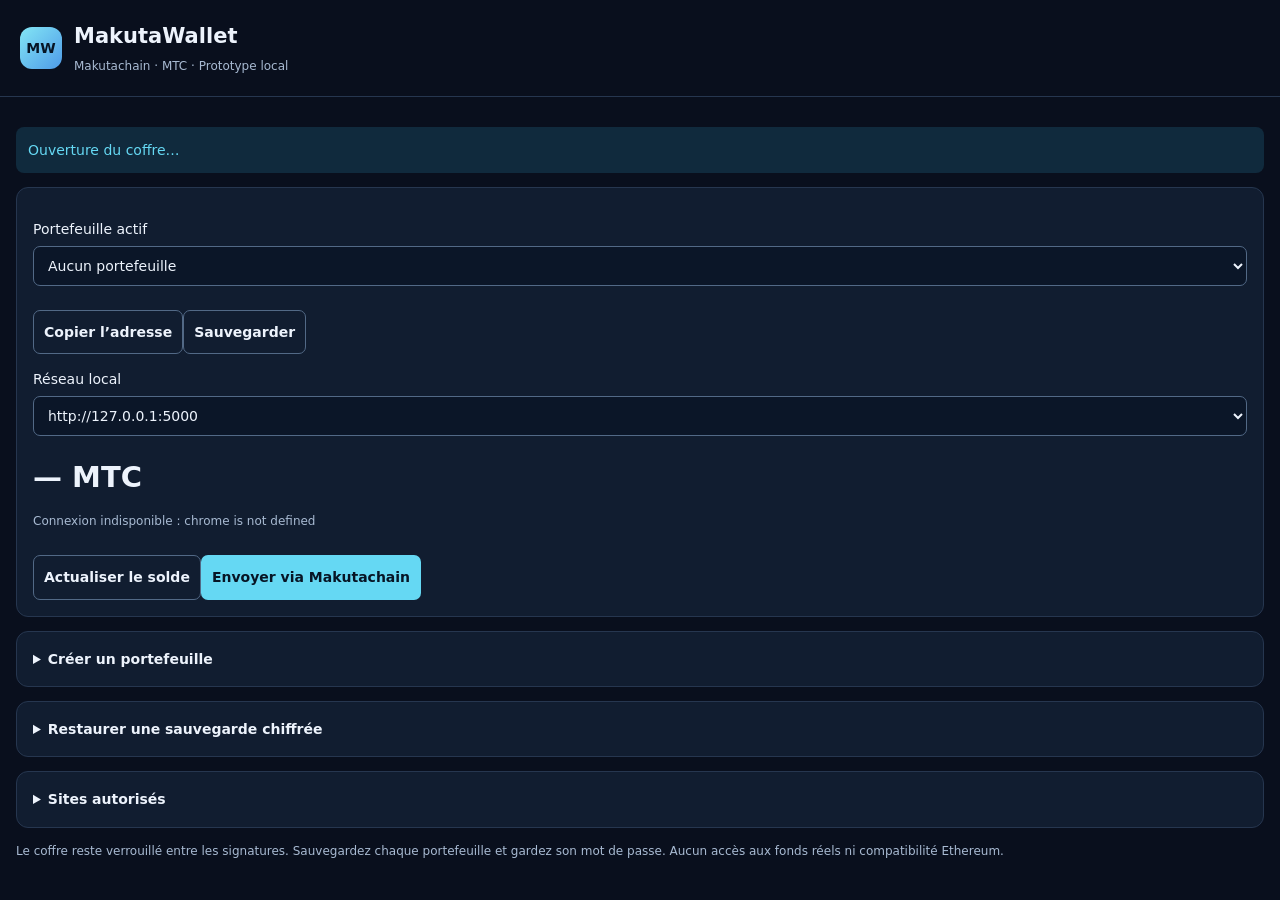
==== extension/makutawallet/popup.html @ f85a6674 "feat: add MakutaWallet v0.1.2 and synchronized balances" ====
<!doctype html><html lang="fr"><head><meta charset="utf-8"><meta name="viewport" content="width=device-width,initial-scale=1"><title>MakutaWallet</title><link rel="stylesheet" href="popup.css"><script type="module" src="popup.mjs"></script></head><body>
<header><span class="logo">MW</span><div><h1>MakutaWallet</h1><small>Makutachain · MTC · Prototype local</small></div></header>
<main><p id="status" role="status" aria-live="polite">Ouverture du coffre…</p>
<section id="approval" hidden><span class="tag">AUTORISATION REQUISE</span><h2 id="request-title">Demande du site</h2><dl id="request-details"></dl><p id="request-help"></p><label id="sign-label" for="sign-password">Mot de passe du portefeuille</label><input id="sign-password" type="password" maxlength="256" autocomplete="current-password"><div class="actions"><button id="approve">Confirmer</button><button id="reject" class="secondary">Refuser</button></div></section>
<section><label for="account">Portefeuille actif</label><select id="account"><option>Aucun portefeuille</option></select><p id="address" class="address"></p><button id="copy" class="secondary">Copier l’adresse</button><button id="backup" class="secondary">Sauvegarder</button><label for="network">Réseau local</label><select id="network"><option>http://127.0.0.1:5000</option><option>http://localhost:5000</option><option>http://127.0.0.1:5001</option><option>http://localhost:5001</option></select><strong id="balance">— MTC</strong><p id="reserved" class="hint"></p><p id="balance-sync" class="hint">Synchronisation en cours…</p><button id="refresh" class="secondary">Actualiser le solde</button><button id="open-site">Envoyer via Makutachain</button></section>
<details><summary>Créer un portefeuille</summary><form id="create"><label for="name">Nom</label><input id="name" maxlength="60" required placeholder="Mon portefeuille"><label for="password">Mot de passe (12 caractères minimum)</label><input id="password" type="password" minlength="12" maxlength="256" required autocomplete="new-password"><label for="confirmation">Confirmer le mot de passe</label><input id="confirmation" type="password" minlength="12" maxlength="256" required autocomplete="new-password"><button>Créer</button></form></details>
<details><summary>Restaurer une sauvegarde chiffrée</summary><form id="restore"><label for="file">Fichier JSON du site ou de MakutaWallet</label><input id="file" type="file" accept=".json,application/json" required><label for="restore-password">Mot de passe de la sauvegarde</label><input id="restore-password" type="password" maxlength="256" required autocomplete="current-password"><button>Restaurer</button></form></details>
<details><summary>Sites autorisés</summary><div id="grants"></div><button id="revoke" class="secondary">Déconnecter tous les sites</button></details>
<p class="hint">Le coffre reste verrouillé entre les signatures. Sauvegardez chaque portefeuille et gardez son mot de passe. Aucun accès aux fonds réels ni compatibilité Ethereum.</p></main></body></html>
---- extension/makutawallet/popup.css ----
:root{color-scheme:dark;font:14px/1.6 system-ui,sans-serif;background:#090f1d;color:#edf3fc}*{box-sizing:border-box}[hidden]{display:none!important}body{margin:0;width:100%;min-width:320px;min-height:100vh}header{display:flex;gap:12px;align-items:center;padding:20px;border-bottom:1px solid #26364f}h1{font-size:21px;margin:0}h2{font-size:19px;margin:12px 0}small,.hint{color:#a8bad2;font-size:12px}.logo{display:grid;place-items:center;width:42px;height:42px;border-radius:12px;background:linear-gradient(135deg,#83e6f5,#4e9be8);color:#071525;font-weight:850}main{padding:16px}section,details{padding:16px;margin:14px 0;border:1px solid #26364f;border-radius:12px;background:#111d30}summary{cursor:pointer;font-weight:650}label{display:block;margin-top:14px}input,select,button{font:inherit;border-radius:7px;padding:10px}input,select{display:block;width:100%;background:#0b1628;color:#edf3fc;border:1px solid #526986;margin-top:5px}button{background:#65d8f3;color:#071525;border:1px solid transparent;font-weight:650;cursor:pointer;margin-top:12px}button.secondary{background:transparent;color:#edf3fc;border-color:#526986}button:disabled{opacity:.5;cursor:wait}:focus-visible{outline:3px solid #f5c16c;outline-offset:3px}.address,dd,#grants{overflow-wrap:anywhere}.address{font:12px/1.7 ui-monospace,monospace;color:#a8bad2}#balance{display:block;font-size:29px;margin-top:18px}#status{padding:12px;border-radius:8px;background:#102a3d;color:#65d8f3;overflow-wrap:anywhere}#status.error{background:#3b2528;color:#ffbbc0}#approval{border-color:#65d8f3}.tag{font-size:10px;letter-spacing:.1em;color:#65d8f3}dl{display:grid;gap:5px}dt{color:#a8bad2;font-size:12px}dd{margin:0 0 9px}.actions{display:flex;gap:10px}
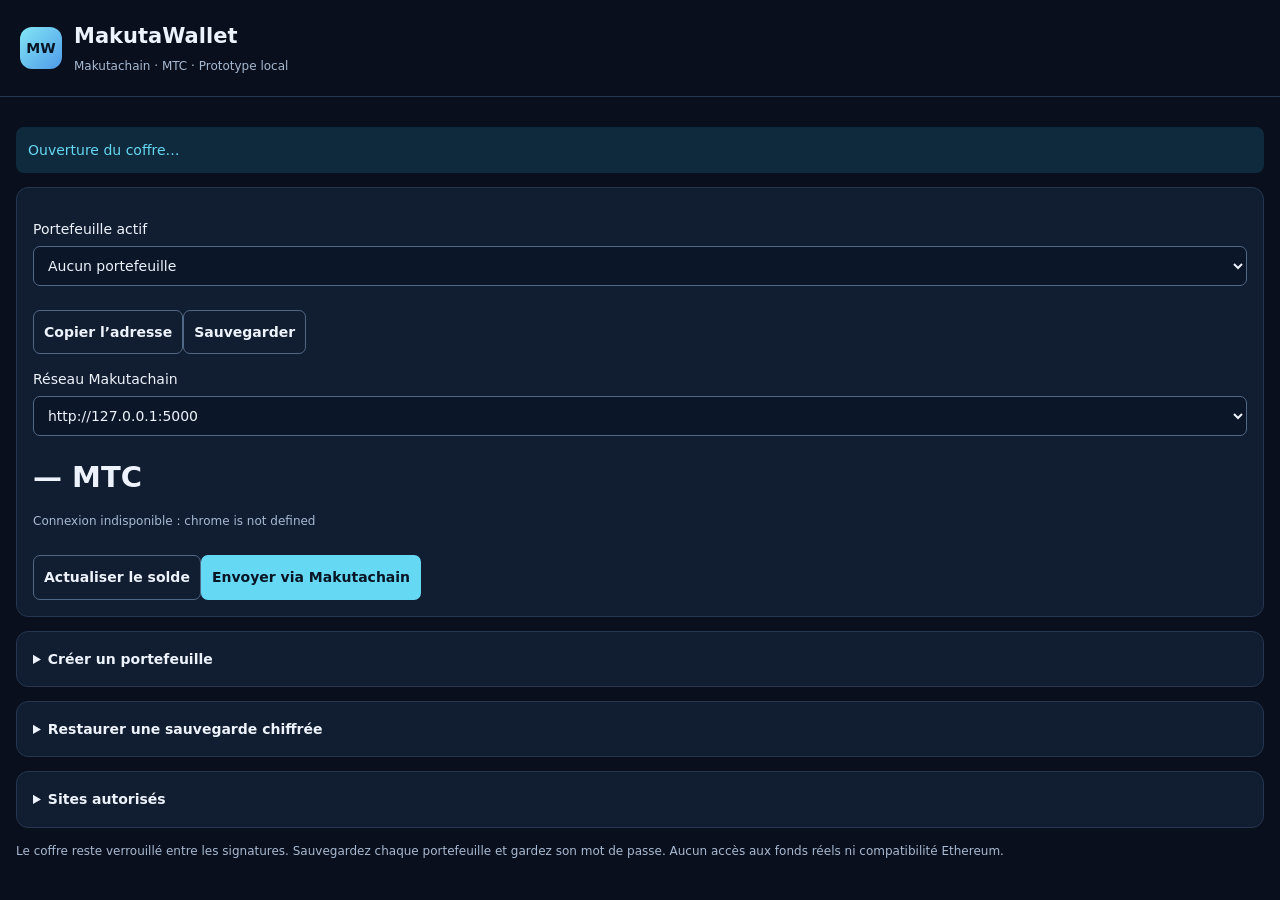
==== commit 82de4c03: "feat: add decision dashboard and MakutaWallet tunnel support" ====
--- a/extension/makutawallet/popup.html
+++ b/extension/makutawallet/popup.html
@@ -2,7 +2,7 @@
 <header><span class="logo">MW</span><div><h1>MakutaWallet</h1><small>Makutachain · MTC · Prototype local</small></div></header>
 <main><p id="status" role="status" aria-live="polite">Ouverture du coffre…</p>
 <section id="approval" hidden><span class="tag">AUTORISATION REQUISE</span><h2 id="request-title">Demande du site</h2><dl id="request-details"></dl><p id="request-help"></p><label id="sign-label" for="sign-password">Mot de passe du portefeuille</label><input id="sign-password" type="password" maxlength="256" autocomplete="current-password"><div class="actions"><button id="approve">Confirmer</button><button id="reject" class="secondary">Refuser</button></div></section>
-<section><label for="account">Portefeuille actif</label><select id="account"><option>Aucun portefeuille</option></select><p id="address" class="address"></p><button id="copy" class="secondary">Copier l’adresse</button><button id="backup" class="secondary">Sauvegarder</button><label for="network">Réseau local</label><select id="network"><option>http://127.0.0.1:5000</option><option>http://localhost:5000</option><option>http://127.0.0.1:5001</option><option>http://localhost:5001</option></select><strong id="balance">— MTC</strong><p id="reserved" class="hint"></p><p id="balance-sync" class="hint">Synchronisation en cours…</p><button id="refresh" class="secondary">Actualiser le solde</button><button id="open-site">Envoyer via Makutachain</button></section>
+<section><label for="account">Portefeuille actif</label><select id="account"><option>Aucun portefeuille</option></select><p id="address" class="address"></p><button id="copy" class="secondary">Copier l’adresse</button><button id="backup" class="secondary">Sauvegarder</button><label for="network">Réseau Makutachain</label><select id="network"><option>http://127.0.0.1:5000</option><option>http://localhost:5000</option><option>http://127.0.0.1:5001</option><option>http://localhost:5001</option><option>https://30l3n0cw-5000.uks1.devtunnels.ms</option></select><strong id="balance">— MTC</strong><p id="reserved" class="hint"></p><p id="balance-sync" class="hint">Synchronisation en cours…</p><button id="refresh" class="secondary">Actualiser le solde</button><button id="open-site">Envoyer via Makutachain</button></section>
 <details><summary>Créer un portefeuille</summary><form id="create"><label for="name">Nom</label><input id="name" maxlength="60" required placeholder="Mon portefeuille"><label for="password">Mot de passe (12 caractères minimum)</label><input id="password" type="password" minlength="12" maxlength="256" required autocomplete="new-password"><label for="confirmation">Confirmer le mot de passe</label><input id="confirmation" type="password" minlength="12" maxlength="256" required autocomplete="new-password"><button>Créer</button></form></details>
 <details><summary>Restaurer une sauvegarde chiffrée</summary><form id="restore"><label for="file">Fichier JSON du site ou de MakutaWallet</label><input id="file" type="file" accept=".json,application/json" required><label for="restore-password">Mot de passe de la sauvegarde</label><input id="restore-password" type="password" maxlength="256" required autocomplete="current-password"><button>Restaurer</button></form></details>
 <details><summary>Sites autorisés</summary><div id="grants"></div><button id="revoke" class="secondary">Déconnecter tous les sites</button></details>
